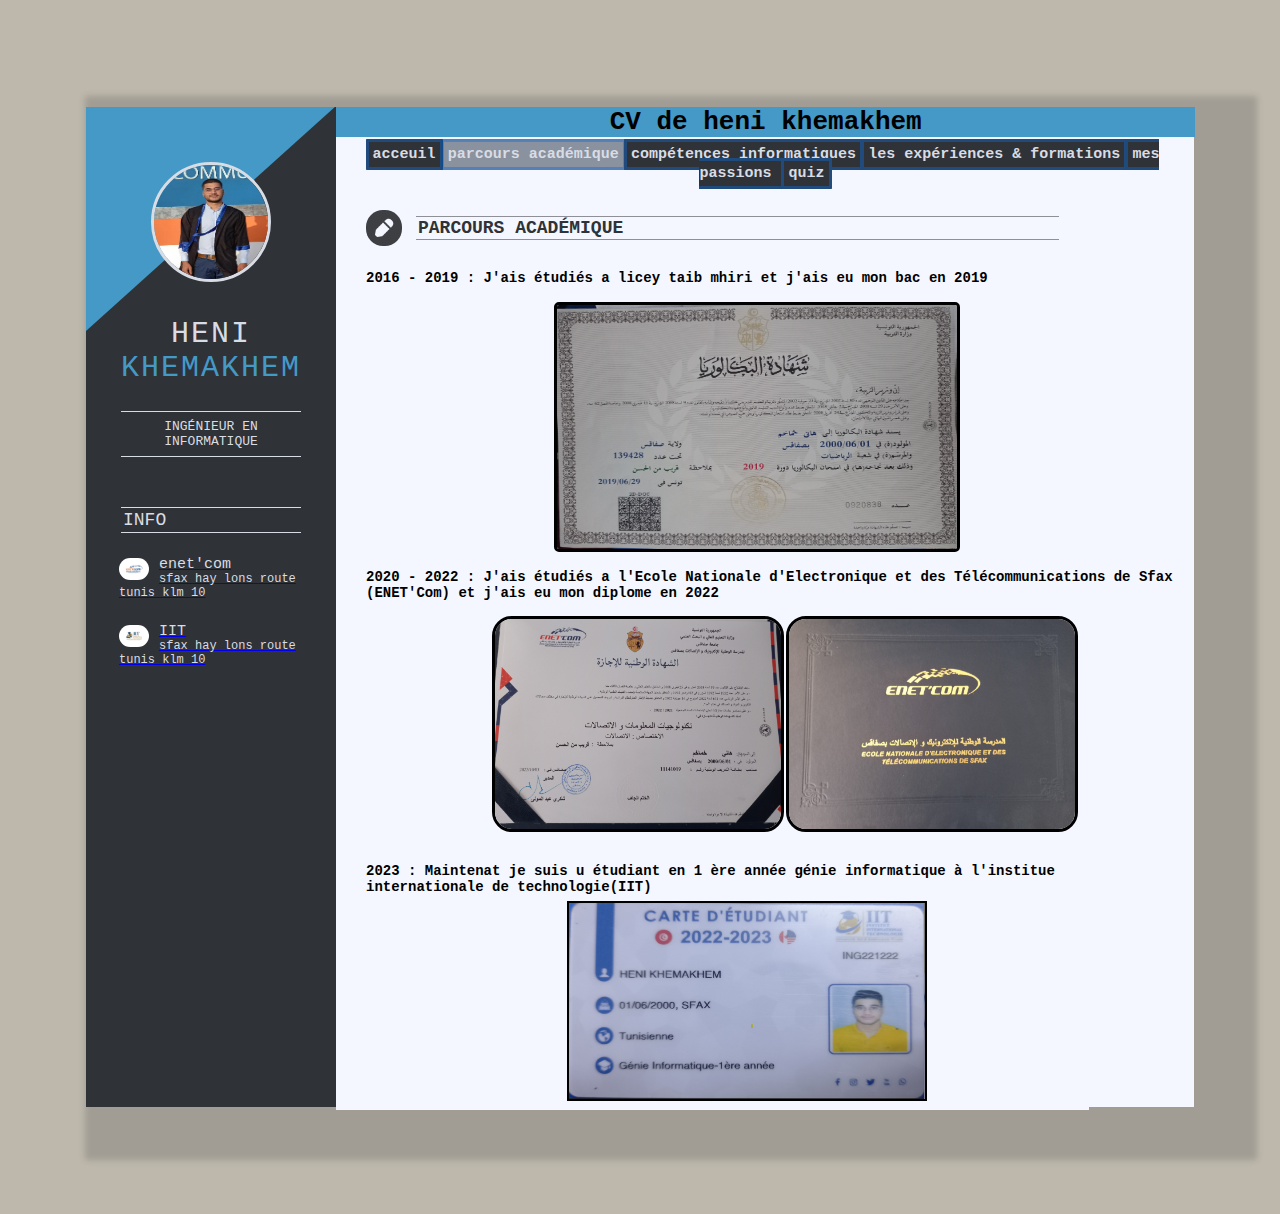
==== par.html @ a374ee1e "Add files via upload" ====
<!DOCTYPE html>
<html>
<head>
	<title></title>
	<link rel="stylesheet" type="text/css" href="css/style.css">

</head>
<body>

<div class="resume-box">
	
	<div class="left-section">
		<div class="profile">
		<img src="image/takhorj.jpg" class="profile-img">
		<div class="blue-box"></div>
		</div>
		<h2 class="name">heni <br><span>khemakhem</span></h2>
		<p class="n-p">ingénieur en informatique </p>


		<div class="info">
			<p class="heading">Info</p>
			<a href="https://enetcom.rnu.tn/"><p class="p1"><span class="span1"><img src="image/enet.png"></span>enet'com<span> <br>sfax hay lons route tunis klm 10</span></p></a>
			<a href="https://iit.tn/"><p class="p1"><span class="span1"><img src="image/iit.png"></span>IIT<span> <br>sfax hay lons route tunis klm 10</span></p></a>
			
		</div>

	</div>
	<header>
		<h1>CV de heni khemakhem</h1>
		<div class="h"> <a id="az" href="index.html">acceuil</a>
			<a id="ax" href="par.html" style="background-color:rgb(3 18 37 / 44%);">parcours académique</a>
			<a id="ax" href="com.html">compétences informatiques</a>
			<a id="ax" href="stages.html">les expériences & formations</a>
		 <a id="ax" href="pat.html">mes passions </a>
		 <a href="quiz.html" id="ac">quiz</a></div>
    </header>
	<div class="right-section">
		<div class="right-heading">
			<img src="image/pencil.png">
			<p class="p2">parcours académique</p>
		</div>
		<p class="p3"> </p>
        <div class="clearfix"></div>
		<div class="lr-box">
		<div class="left">
			<p class="p4">2016 - 2019 : J'ais étudiés a licey taib mhiri et j'ais eu mon bac en 2019</p>
            <img id="bac" src="image/bac.jpg">
            <p class="p4">2020 - 2022 : J'ais étudiés a l'Ecole Nationale d'Electronique et des Télécommunications de Sfax (ENET'Com) et j'ais eu mon diplome en 2022</p>
            <img id="diplome" src="image/diplome1.jpg">
            <img id="diplome" src="image/diplome2.jpg">
            <p class="p4">2023 : Maintenat je suis u étudiant en 1 ère année génie informatique à l'institue internationale de technologie(IIT)</p>
			<p class="p4"><img id="car" src="image/car.png"></p>
		</div>
		<div class="clearfix"></div>
		<br><br>
		<div class="right-heading">
		

		<div class="clearfix"></div>
	
	

</div>



</body>
</html>
---- css/style.css ----
:root{
	--bgcolor:#beb8ac;
	--blue:#4499c6;
	--black:#2f3236;
	--white:#f4f7ff;
	--gray:#d8dce4;
	--lightgray:#8e9095;
}
*{
	margin: 0px;
	padding: 0px;
	box-sizing: border-box;
	font-family: monospace;
}
body{
	background: var(--bgcolor);
}
.clearfix{
	clear: both;
}
.resume-box {
    width: 1108px;
    height: 1000px;
    margin: 107px auto;
    background: var(--white);
    box-shadow: 31px 21px 6px 32px #3d3f4238;
}
.left-section{
	background: var(--black);
	width: 250px;
	height: 1000px;
	float: left;
}
.profile{
	overflow: hidden;
	position: relative;
}
.blue-box{
    width: 257px;
    height: 407px;
    background: var(--blue);
    margin-left: -100px;
    transform: rotateZ(48deg);
    margin-top: -178px;
    
}
.profile-img{
	    position: absolute;
    z-index: 9;
    width: 120px;
    height: 120px;
    transform: translate(-50%, -50%);
    left: 50%;
    top: 50%;
    border-radius: 50%;
    border: 3px solid var(--gray);
}
.name{
    color: var(--gray);
    text-align: center;
    margin-top: -34px;
    font-size: 30px;
    letter-spacing: 2px;
    font-weight: 400;
    text-transform: uppercase;
}
.name span{
	color: var(--blue);
}
.n-p{
	width: 180px;
    margin: 0 auto;
    text-align: center;
    padding: 7px;
    border-bottom: 1px solid var(--gray);
    border-top: 1px solid var(--gray);
    color: var(--gray);
    margin-top: 11px;
    text-transform: uppercase;
}
.info{
	margin-top: 50px;
}
.heading{
	width: 180px;
    margin: 0 auto;
    padding: 2px;
    border-bottom: 1px solid var(--gray);
    border-top: 1px solid var(--gray);
    color: var(--gray);
    margin-top: 11px;
    text-transform: uppercase;
    font-size: 18px;
}
.p1{
	color: var(--gray);
	width: 184px;
	margin: 0 auto;
	margin-top: 25px;
	font-size: 15px;
    line-height: 14px;
    text-decoration: none;
}
.p1 span{
	font-size: 12px;
}
.span1 img{
	background: white;
    width: 30px;
    padding: 6px;
    border-radius: 16px;
    float: left;
    margin-right: 10px;
}
.right-section{
	padding: 40px 30px;
    background: var(--white);
    width: 68%;
    float: left;
    height: 934px;
}
.right-heading img{
	background: #3d3f42;
    width: 36px;
    padding: 7px;
    border-radius: 17px;
    float: left;
    display: inline-block;
    margin-top: -6px;
}
.p2{
    margin:0px 0px 0px auto;
    padding: 2px;
    border-bottom: 1px solid var(--lightgray);
    border-top: 1px solid var(--lightgray);
    color: var(--black);
    text-transform: uppercase;
    font-size: 18px;
    font-weight: bolder;
    margin-left: 50px;
    line-height: 18px;
}
.p9{
    margin:57px 0px 0px auto;
    padding: 2px;
    border-bottom: 1px solid var(--lightgray);
    border-top: 1px solid var(--lightgray);
    color: var(--black);
    text-transform: uppercase;
    font-size: 18px;
    font-weight: bolder;
    margin-left: 50px;
    line-height: 18px;
}
#bac {
    font-size: 20px;
    width: 50%;
    height: 250px;
    margin: 16px 8px 13px 188px;
    border: #000 solid 3px;
    border-radius: 5px;
}
#diplome{
    font-size: 24px;
    width: 36%;
    height: 216px;
    margin: 15px -132px 27px 126px;
    border: #000 solid 3px;
    border-radius: 20px;
    padding: 0px;
}
#car {
    width: 360px;
    height: 200px;
    margin: 6px 201px 0px;
    border: solid 2px;
    text-shadow: white 0px 0px 2px;
    font-size: 16px;
    background-size: 150px;
}
#kora {
    font-size: 20px;
    width: 22%;
    height: 193px;
    margin: -189px 7px 1px -18px;
    border: #000 solid 3px;
    border-radius: 5px;
}
#swim {
    font-size: 20px;
    width: 22%;
    height: 193px;
    margin: -219px 8px 1px -18px;
    border: #000 solid 3px;
    border-radius: 5px;
}
#fr {
    font-size: 20px;
    width: 22%;
    height: 193px;
    margin: -219px 8px 1px -18px;
    border: #000 solid 3px;
    border-radius: 5px;
}

#steg {
    font-size: 20px;
    width: 22%;
    height: 182px;
    margin: -216px 7px 17px -18px;
    border: #000 solid 3px;
    border-radius: 5px;
}
#telecom {
    font-size: 20px;
    width: 22%;
    height: 176px;
    margin: -219px 8px 1px -18px;
    border: #000 solid 3px;
    border-radius: 5px;
}
#con {
    font-size: 20px;
    width: 22%;
    height: 193px;
    margin: -219px 8px 1px -18px;
    border: #000 solid 3px;
    border-radius: 5px;
}
#coud {
    font-size: 20px;
    width: 22%;
    height: 182px;
    margin: -206px 30px 98px -14px;
    border: #000 solid 3px;
    border-radius: 5px;
}
#pay {
    font-size: 20px;
    width: 22%;
    height: 193px;
    margin: -218px 8px 15px -15px;
    border: #000 solid 3px;
    border-radius: 5px;
}



.p3{
	margin-top: 20px;
	color: var(--lightgray);
	text-align: justify;
	word-spacing: -4px;
}
.left {
    width: 117%;
    float: left;
    margin: -10px 0px 0px 0px;
}
.right{
	width: 75%;
	float: left;
}
.lr-box{
	margin-top: 20px;
	margin-bottom: 20px;
}
.p4{
	font-size: 14px;
	font-weight: 600;
    margin: 0px;
}
.p6 {
    font-size: 24px;
    font-weight: 600;
    margin: 18px 9px 14px 196px;
    padding: 80px 1px;
    
}

.p8 {
    font-size: 24px;
    font-weight: 600;
    margin: 64px 0px -5px 204px;
    padding: 43px 6px;
}
.p5{
	font-size: 12px;
	color: var(--lightgray);
}
.s-box {
    width: 30%;
    float: left;
    padding: -6px 13px 16px -8px;
    height: 11%;
    margin: -1px 69px 0px 0px;
}
#progress {
    background: #333;
    border-radius: 13px;
    height: 8px;
    width: 100%;
}

#progress:after {
    content: '';
    display: block;
    background: var(--blue);
    width: 50%;
    height: 100%;
    border-radius: 9px;
}
#progress1 {
    background: #333;
    border-radius: 13px;
    height: 8px;
    width: 100%;
}

#progress1:after {
    content: '';
    display: block;
    background: var(--blue);
    width: 40%;
    height: 100%;
    border-radius: 9px;
}
#progress2 {
    background: #333;
    border-radius: 13px;
    height: 8px;
    width: 100%;
}

#progress2:after {
    content: '';
    display: block;
    background: var(--blue);
    width: 80%;
    height: 100%;
    border-radius: 9px;
}

#progress3 {
    background: #333;
    border-radius: 13px;
    height: 8px;
    width: 100%;
}

#progress3:after {
    content: '';
    display: block;
    background: var(--blue);
    width: 90%;
    height: 100%;
    border-radius: 9px;
}
.p6{
	margin-top: 10px;
	margin-bottom: 10px;
}
.p7{
    margin-top: 10px;
	margin-bottom: 10px;
    font-size: 24px;
    font-weight: 600;
    margin: -11px -34px 12px -1px;
    padding: 39px 1px;
    height: 10%;
}
.h-img{
	margin-top: 25px;
    width: 45px;
    margin-right: 45px;
}


.quiz-container{
    background-color: #ffffff;
    width: 460px;
    max-width: 200%;
    border-radius: 5px;
    margin: 0px 0px 0px 0px;
    padding: 0px;
    width: 100%;
    height: 30%;
}
.quiz-header{
    padding: 45px;
    margin: 0px 0px 0px 0px;
    padding: 0px;
    width: 100%;
    height: 100%;
}
h2{
    padding: 15px 20px;
    text-align: center;
}
li{
    list-style: none;
    padding: 6px 0;
    display: flex;
    align-items: center;
}
li label{
    padding-left: 8px;
}
#questions{
    margin: 0;
    text-align: center;
    padding: 0 0 15px 0;
}
button{
    width: 100%;
    border: none;
    padding: 15px;
    font-size: 18px;
    color: #ffffff;
    background-color: #b71540;
    transition: 0.5s;
    border-radius: 0 0 5px 5px;
}
button:hover{
    background-color: #850628;
}


#quiz{
    margin: -37px 577px 37px 476px;
    padding: 0px;
    width: 180%;
}

.heni:hover{
color: #2fb7fe;
}


.h {
    font-size: 15px;
    font-family: 'Franklin Gothic Medium', 'Arial Narrow', Arial, sans-serif;
    height: 31px;
    width: 83.5%;
    margin: -1px 13px 1px 179.82px;
    text-align: center;
    border-radius: 0rem;
    text-decoration: none;
    gap: 20px;
    padding: 0px 0px 0px 0px;
}
header a {
    text-decoration: none;
    color: #d8dce4;
    font-weight: bold;
    padding: 4px;
    border: rgb(13 107 215 / 44%) solid 3px;
    margin: 1px -4px 27px -2px;
    background-color:#2f3236;
    border-radius: 1px;
    
}
.h :hover{
    
}

header h1 {
    width: 99.4%;
    margin: 8px;
    text-align: center;
    background-color: #4499c6;
    height: 20%;
}

.p{
    margin: -10px -12px -42px 183px;
    text-align: center;

}
.n{
    width: 80%;
    margin:8px -3px -75px 159px;
    text-align: center;
}

.n {
    background-color: #2f3236;
    font-size: 24px;
    font-family: 'Franklin Gothic Medium', 'Arial Narrow', Arial, sans-serif;
    height: 40px;
    width: 92%;
    margin: -30px -10px -3px 60px;
    color: #333;
    text-align: center;
    border-radius: 0rem;
}
.n :hover{
    border-radius: 15rem;
    background-color: rgba(145, 192, 246, 0.437);
            color: #000;
        text-align: center;
            font-size: 28px;
            color: beige;
}

#i {
    text-decoration: none;
    color: #d8dce4;
    font-weight: bold;
    padding: 8px;
    border: #4499c6 solid 3px;
    margin: -11px -7px 33px 1px;
    background-color: rgb(21 58 101 / 44%);
    border-radius: 5px;
    font-size: 14px;
}
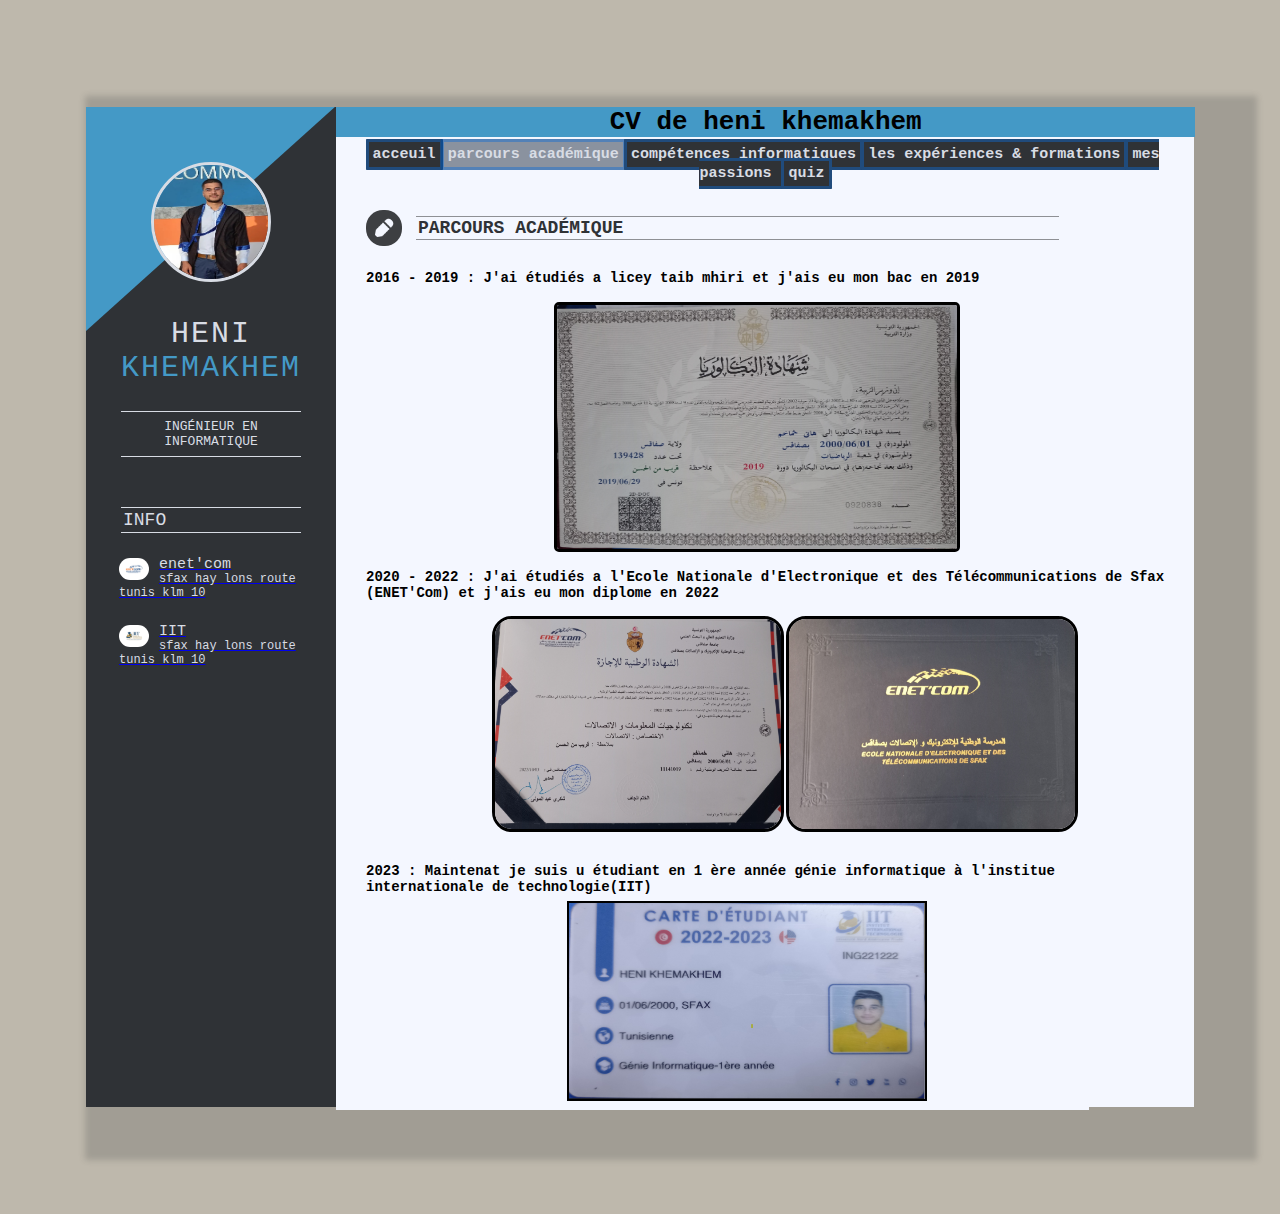
==== commit a40e7fca: "Update par.html" ====
--- a/par.html
+++ b/par.html
@@ -44,9 +44,9 @@
         <div class="clearfix"></div>
 		<div class="lr-box">
 		<div class="left">
-			<p class="p4">2016 - 2019 : J'ais étudiés a licey taib mhiri et j'ais eu mon bac en 2019</p>
+			<p class="p4">2016 - 2019 : J'ai étudiés a licey taib mhiri et j'ais eu mon bac en 2019</p>
             <img id="bac" src="image/bac.jpg">
-            <p class="p4">2020 - 2022 : J'ais étudiés a l'Ecole Nationale d'Electronique et des Télécommunications de Sfax (ENET'Com) et j'ais eu mon diplome en 2022</p>
+            <p class="p4">2020 - 2022 : J'ai étudiés a l'Ecole Nationale d'Electronique et des Télécommunications de Sfax (ENET'Com) et j'ais eu mon diplome en 2022</p>
             <img id="diplome" src="image/diplome1.jpg">
             <img id="diplome" src="image/diplome2.jpg">
             <p class="p4">2023 : Maintenat je suis u étudiant en 1 ère année génie informatique à l'institue internationale de technologie(IIT)</p>
@@ -66,4 +66,4 @@
 
 
 </body>
-</html>+</html>
